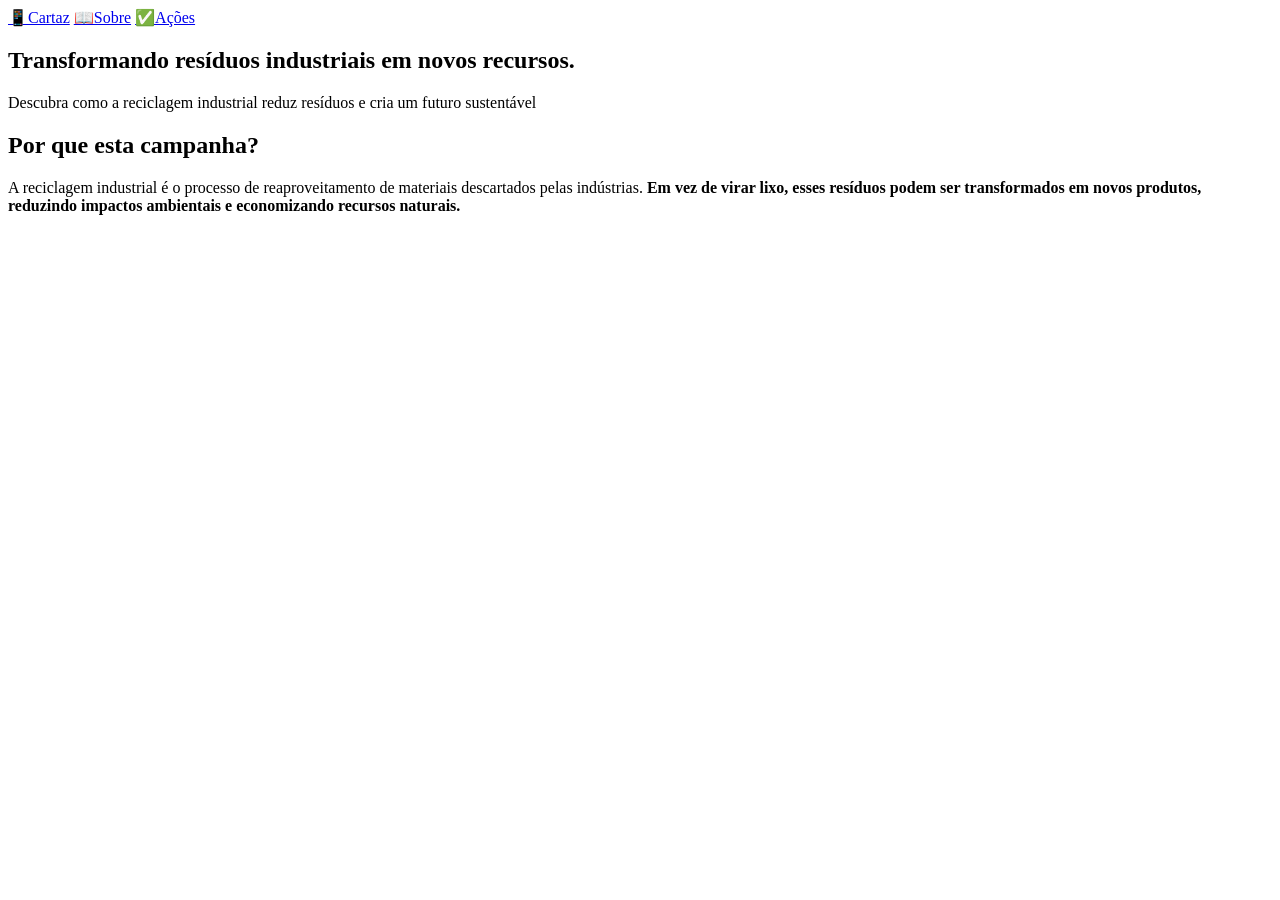
==== Index.html @ e87b3cf8 "CRIAÇÃO README" ====
<!DOCTYPE html>
<html lang="pt-br">
<head>
    <meta charset="UTF-8">
    <meta name="viewport" content="width=device-width, initial-scale=1.0">
    <title>EcoCycle</title>
</head>
<body>
    <header>
        <nav>
            <a href="Index.html">📱Cartaz</a>
            <a href="Index.html">📖Sobre</a>
            <a href="Index.html">✅Ações</a>
        <div> </div>
        <h1>Transformando resíduos industriais em novos recursos.</h1>
        <p>Descubra como a reciclagem industrial reduz resíduos e cria um futuro sustentável</p>
        </nav>
    </header>
    <main>
        <section>
            <article>
                <h2>Por que esta campanha?</h2>
                <p>
                A reciclagem industrial é o processo de reaproveitamento de materiais descartados pelas indústrias.
               <b> Em vez de virar lixo, esses resíduos podem ser transformados em novos produtos, reduzindo impactos ambientais e economizando recursos naturais.</b>
            </p>
            </article>
        </section>

    </main>
    <footer>

    </footer>
</body>
</html>
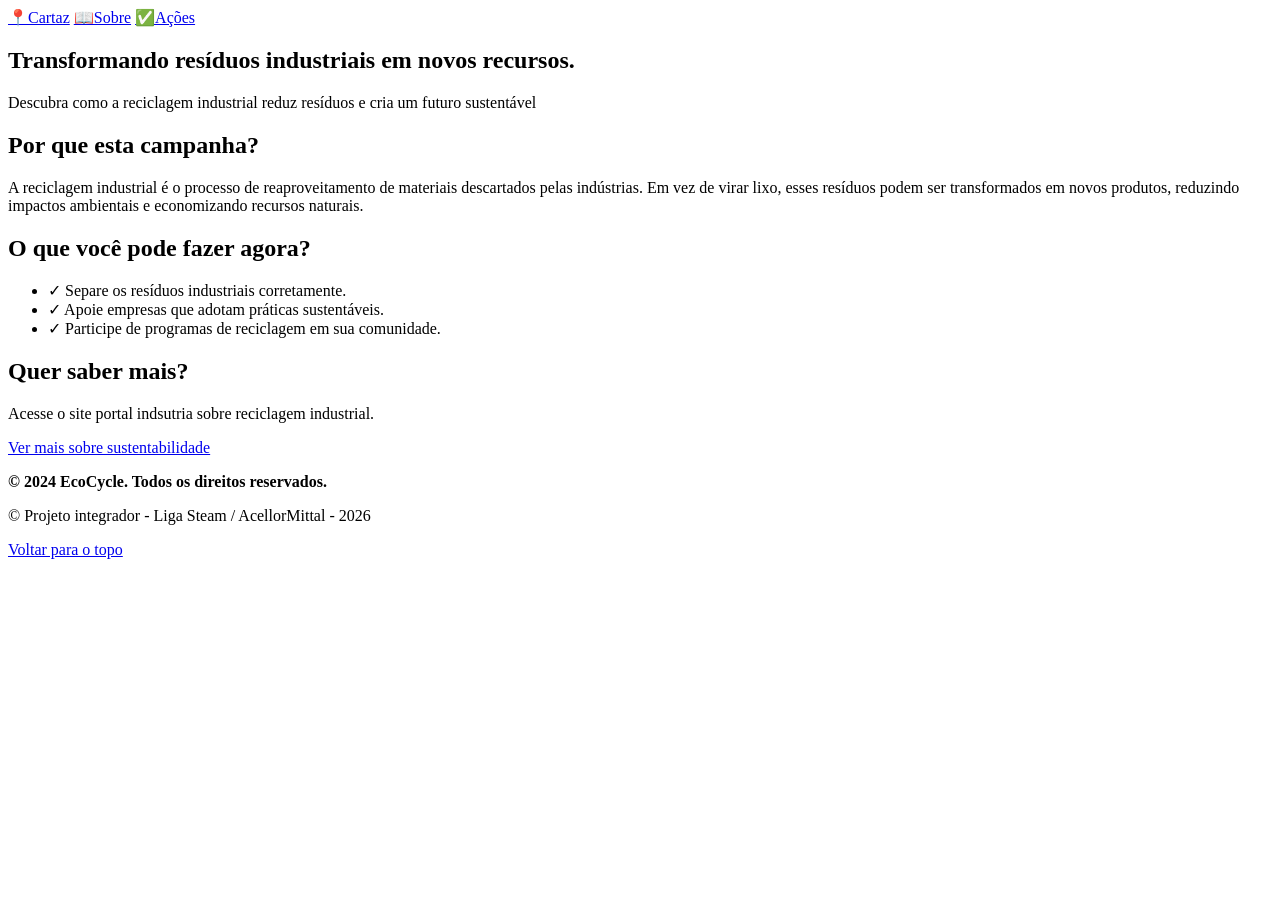
==== commit f2910cbe: "Feat: Finalização html index" ====
--- a/Index.html
+++ b/Index.html
@@ -8,7 +8,7 @@
 <body>
     <header>
         <nav>
-            <a href="Index.html">📱Cartaz</a>
+            <a href="Index.html">📍Cartaz</a>
             <a href="Index.html">📖Sobre</a>
             <a href="Index.html">✅Ações</a>
         <div> </div>
@@ -17,19 +17,37 @@
         </nav>
     </header>
     <main>
-        <section>
-            <article>
+        <section>          
                 <h2>Por que esta campanha?</h2>
                 <p>
                 A reciclagem industrial é o processo de reaproveitamento de materiais descartados pelas indústrias.
-               <b> Em vez de virar lixo, esses resíduos podem ser transformados em novos produtos, reduzindo impactos ambientais e economizando recursos naturais.</b>
+                Em vez de virar lixo, esses resíduos podem ser transformados em novos produtos, reduzindo impactos ambientais e economizando recursos naturais.
             </p>
-            </article>
+        </section>
+        <section>
+            <div>
+                <h2> O que você pode fazer agora?</h2>
+                <ul>
+                    <li>&check; Separe os resíduos industriais corretamente.</li>
+                    <li>&check; Apoie empresas que adotam práticas sustentáveis.</li>
+                    <li>&check; Participe de programas de reciclagem em sua comunidade.</li>
+                </ul>
+            </div>
+        </section>
+
+        <section>
+            <h2>Quer saber mais?</h2>
+            <p> Acesse o site portal indsutria sobre reciclagem industrial.</p>
+            <a href="https://www.ecycle.com.br/ " target="_blank">Ver mais sobre sustentabilidade</a>
         </section>
 
     </main>
     <footer>
-
+        <p><strong>© 2024 EcoCycle. Todos os direitos reservados.</strong></p>
+        <p>&copy; Projeto integrador - Liga Steam / 
+        AcellorMittal - 2026 
+    </p>
+    <a href="#">Voltar para o topo</a>
     </footer>
 </body>
 </html>
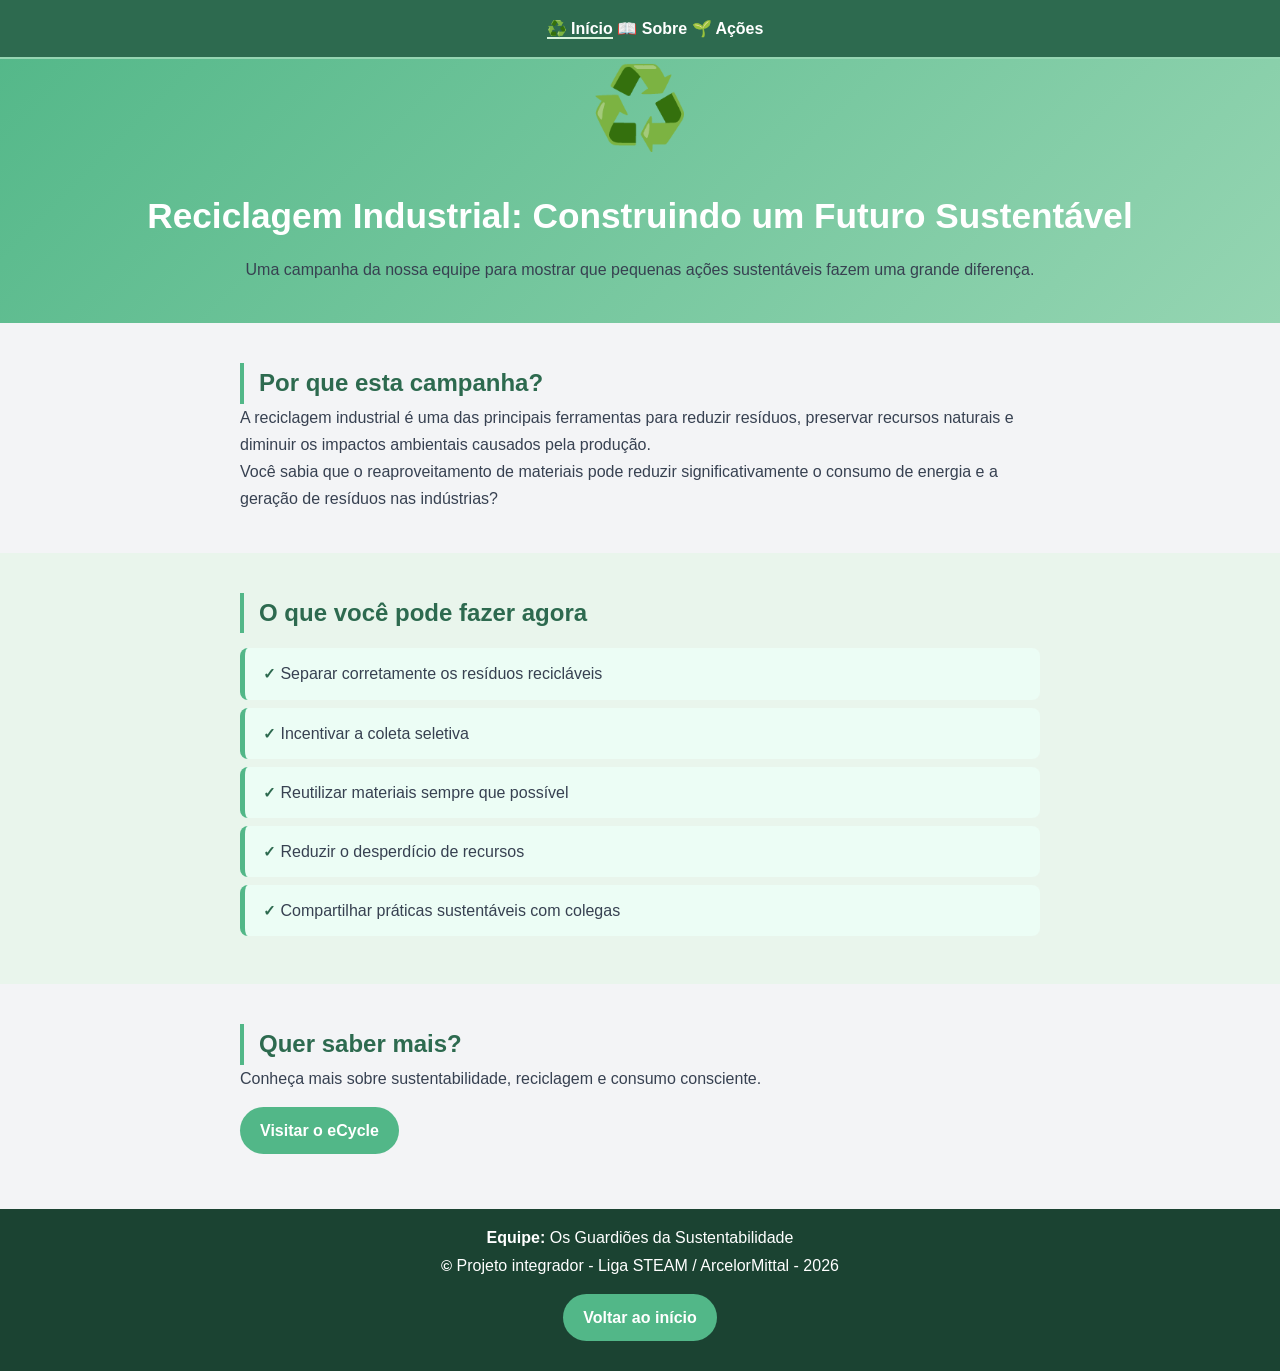
==== commit 893ca048: "Atualização do Projeto" ====
--- a/Index.html
+++ b/Index.html
@@ -1,53 +1,108 @@
 <!DOCTYPE html>
 <html lang="pt-br">
 <head>
-    <meta charset="UTF-8">
+      <meta charset="UTF-8">
     <meta name="viewport" content="width=device-width, initial-scale=1.0">
-    <title>EcoCycle</title>
+    <title>EcoCycle Industry</title>
+    <link rel="icon" href="data:image/svg+xml,<svg xmlns='http://www.w3.org/2000/svg' viewBox='0 0 100 100'><text y='0.9em' font-size='90'>♻️</text></svg>">
+    <link rel="stylesheet" href="assets/css/style.css">
+    <link rel="preconnect" href="https://fonts.googleapis.com">
+    <link rel="preconnect" href="https://fonts.gstatic.com" crossorigin>
+    <link href="https://fonts.googleapis.com/css2?family=Intel+One+Mono:ital,wght@0,300..700;1,300..700&family=Open+Sans:ital,wght@0,300..800;1,300..800&display=swap" rel="stylesheet">
 </head>
+
 <body>
+
     <header>
-        <nav>
-            <a href="Index.html">📍Cartaz</a>
-            <a href="Index.html">📖Sobre</a>
-            <a href="Index.html">✅Ações</a>
-        <div> </div>
-        <h1>Transformando resíduos industriais em novos recursos.</h1>
-        <p>Descubra como a reciclagem industrial reduz resíduos e cria um futuro sustentável</p>
+
+        <nav class="menu-navegacao">
+            <a href="index.html" class="ativo">♻️ Início</a>
+            <a href="sobre.html">📖 Sobre</a>
+            <a href="acoes.html">🌱 Ações</a>
         </nav>
+
+        <div class="emoji mundo" role="img" aria-label="Reciclagem">
+            ♻️
+        </div>
+
+        <h1>Reciclagem Industrial: Construindo um Futuro Sustentável</h1>
+
+        <p>
+            Uma campanha da nossa equipe para mostrar que pequenas ações sustentáveis fazem uma grande diferença.
+        </p>
+
     </header>
+
     <main>
-        <section>          
-                <h2>Por que esta campanha?</h2>
-                <p>
-                A reciclagem industrial é o processo de reaproveitamento de materiais descartados pelas indústrias.
-                Em vez de virar lixo, esses resíduos podem ser transformados em novos produtos, reduzindo impactos ambientais e economizando recursos naturais.
+
+        <section>
+
+            <h2>Por que esta campanha?</h2>
+
+            <p>
+                A reciclagem industrial é uma das principais ferramentas para reduzir resíduos, preservar recursos naturais e diminuir os impactos ambientais causados pela produção.
             </p>
+
+            <p>
+                Você sabia que o reaproveitamento de materiais pode reduzir significativamente o consumo de energia e a geração de resíduos nas indústrias?
+            </p>
+
         </section>
-        <section>
-            <div>
-                <h2> O que você pode fazer agora?</h2>
+
+        <section class="secao-cinza">
+
+            <div class="container-central">
+
+                <h2>O que você pode fazer agora</h2>
+
                 <ul>
-                    <li>&check; Separe os resíduos industriais corretamente.</li>
-                    <li>&check; Apoie empresas que adotam práticas sustentáveis.</li>
-                    <li>&check; Participe de programas de reciclagem em sua comunidade.</li>
+                    <li><span>&check;</span> Separar corretamente os resíduos recicláveis</li>
+
+                    <li><span>&check;</span> Incentivar a coleta seletiva</li>
+
+                    <li><span>&check;</span> Reutilizar materiais sempre que possível</li>
+
+                    <li><span>&check;</span> Reduzir o desperdício de recursos</li>
+
+                    <li><span>&check;</span> Compartilhar práticas sustentáveis com colegas</li>
                 </ul>
+
             </div>
+
         </section>
 
         <section>
+
             <h2>Quer saber mais?</h2>
-            <p> Acesse o site portal indsutria sobre reciclagem industrial.</p>
-            <a href="https://www.ecycle.com.br/ " target="_blank">Ver mais sobre sustentabilidade</a>
+
+            <p>
+                Conheça mais sobre sustentabilidade, reciclagem e consumo consciente.
+            </p>
+
+            <a href="https://www.ecycle.com.br/" target="_blank" class="botao">
+                Visitar o eCycle
+            </a>
+
         </section>
 
     </main>
+
     <footer>
-        <p><strong>© 2024 EcoCycle. Todos os direitos reservados.</strong></p>
-        <p>&copy; Projeto integrador - Liga Steam / 
-        AcellorMittal - 2026 
-    </p>
-    <a href="#">Voltar para o topo</a>
+
+        <p>
+            <strong>Equipe:</strong> Os Guardiões da Sustentabilidade
+        </p>
+
+        <p>
+            <span style="color: white">&copy;</span>
+            Projeto integrador - Liga STEAM / ArcelorMittal - 2026
+        </p>
+
+        <a href="#" class="botao">
+            Voltar ao início
+        </a>
+
     </footer>
+
 </body>
 </html>
--- a/assets/css/style.css
+++ b/assets/css/style.css
@@ -0,0 +1,294 @@
+/*Adicionar Font baixada */
+@font-face {
+
+    font-family: "IntelOneMono";
+
+    src: url("assets/fonts/IntelOneMono-VariableFont_wght.ttf") format("truetype");
+
+    font-weight: normal;
+
+}
+
+/* RESET CSS */
+* {
+    margin: 0;
+}
+
+/* BODY(CORPO) */
+html {
+    min-height: 100vh;
+}
+
+body {
+
+    font-family: Arial, sans-serif;
+
+    color: #374151;
+
+    background-color: #f3f4f6;
+
+    line-height: 1.7;
+}
+
+/* Cabeçalho */
+
+header {
+
+    background: linear-gradient(135deg, #52b788, #95d5b2);
+
+    text-align: center;
+
+    padding: 40px 20px;
+}
+
+/* Menu */
+
+.menu-navegacao {
+
+    background-color: #2d6a4f;
+
+    padding: 15px;
+
+    border-bottom: 2px solid #95d5b2;
+
+    position: fixed;
+
+    top: 0;
+
+    left: 0;
+
+    width: 100vw;
+
+    z-index: 100;
+}
+
+.menu-navegacao a {
+
+    color: white;
+
+    text-decoration: none;
+
+    font-weight: bold;
+
+    transition: 0.4s;
+}
+
+.menu-navegacao a:hover,
+.ativo {
+
+    border-bottom: 2px solid #d8f3dc;
+}
+
+/* Emoji */
+
+.emoji {
+
+    font-size: 80px;
+
+    margin-bottom: 10px;
+}
+
+h1 {
+
+    color: white;
+
+    font-size: 2.2rem;
+
+    margin: 0 0 10px;
+}
+
+/* Main */
+
+.container-central {
+
+    max-width: 800px;
+
+    margin: 0 auto;
+}
+
+section {
+
+    padding: 40px 20px;
+
+    max-width: 800px;
+
+    margin: 0 auto;
+}
+
+.secao-cinza {
+
+    background-color: #e9f5ec;
+
+    max-width: 100%;
+}
+
+h2 {
+
+    color: #2d6a4f;
+
+    border-left: 4px solid #52b788;
+
+    padding-left: 15px;
+}
+
+/* Lista */
+
+ul {
+
+    list-style: none;
+
+    padding: 0;
+
+    margin-top: 15px;
+}
+
+li {
+
+    background-color: #ecfdf5;
+
+    padding: 12px 18px;
+
+    margin-bottom: 8px;
+
+    border-radius: 8px;
+
+    border-left: 5px solid #52b788;
+}
+
+/* Footer */
+
+footer {
+
+    background-color: #1b4332;
+
+    color: white;
+
+    text-align: center;
+
+    padding: 15px;
+}
+
+/* Botão */
+
+.botao {
+
+    display: inline-block;
+
+    background-color: #52b788;
+
+    color: white;
+
+    padding: 10px 20px;
+
+    border-radius: 30px;
+
+    text-decoration: none;
+
+    font-weight: bold;
+
+    margin: 15px 0;
+
+    transition: 0.3s;
+}
+
+.botao:hover {
+
+    background-color: #40916c;
+}
+
+/* Check */
+
+span {
+
+    font-weight: bold;
+
+    font-size: 15px;
+
+    color: #2d6a4f;
+}
+
+/* Formulário */
+
+.formulario {
+
+    max-width: 400px;
+
+    margin: 20px auto;
+
+    padding: 25px 60px;
+
+    background-color: white;
+
+    border-radius: 12px;
+
+    border: 1px solid #d1d5db;
+}
+
+.formulario input {
+
+    width: 100%;
+
+    padding: 12px;
+
+    margin-bottom: 20px;
+
+    border: 1px solid #ccc;
+
+    border-radius: 6px;
+
+    height: 15px;
+}
+
+/* Cards de ações */
+
+.lista-acoes {
+
+    display: grid;
+
+    grid-template-columns: repeat(auto-fit, minmax(250px, 1fr));
+
+    gap: 15px;
+
+    margin: 20px 0;
+}
+
+.acao-item {
+
+    background-color: white;
+
+    padding: 20px;
+
+    border-radius: 8px;
+
+    border-top: 4px solid #52b788;
+
+    text-align: center;
+
+    transition: transform 0.3s;
+
+    box-shadow: 0 2px 8px rgba(0, 0, 0, 0.08);
+}
+
+.acao-item:hover {
+
+    transform: translateY(-5px);
+}
+
+.acao-texto {
+
+    margin: 16px;
+}
+
+
+
+.reciclagem {
+
+    display: inline-block;
+
+    transition: transform 0.5s;
+}
+
+.reciclagem:hover {
+
+    transform: scale(1.15) rotate(15deg);
+}
